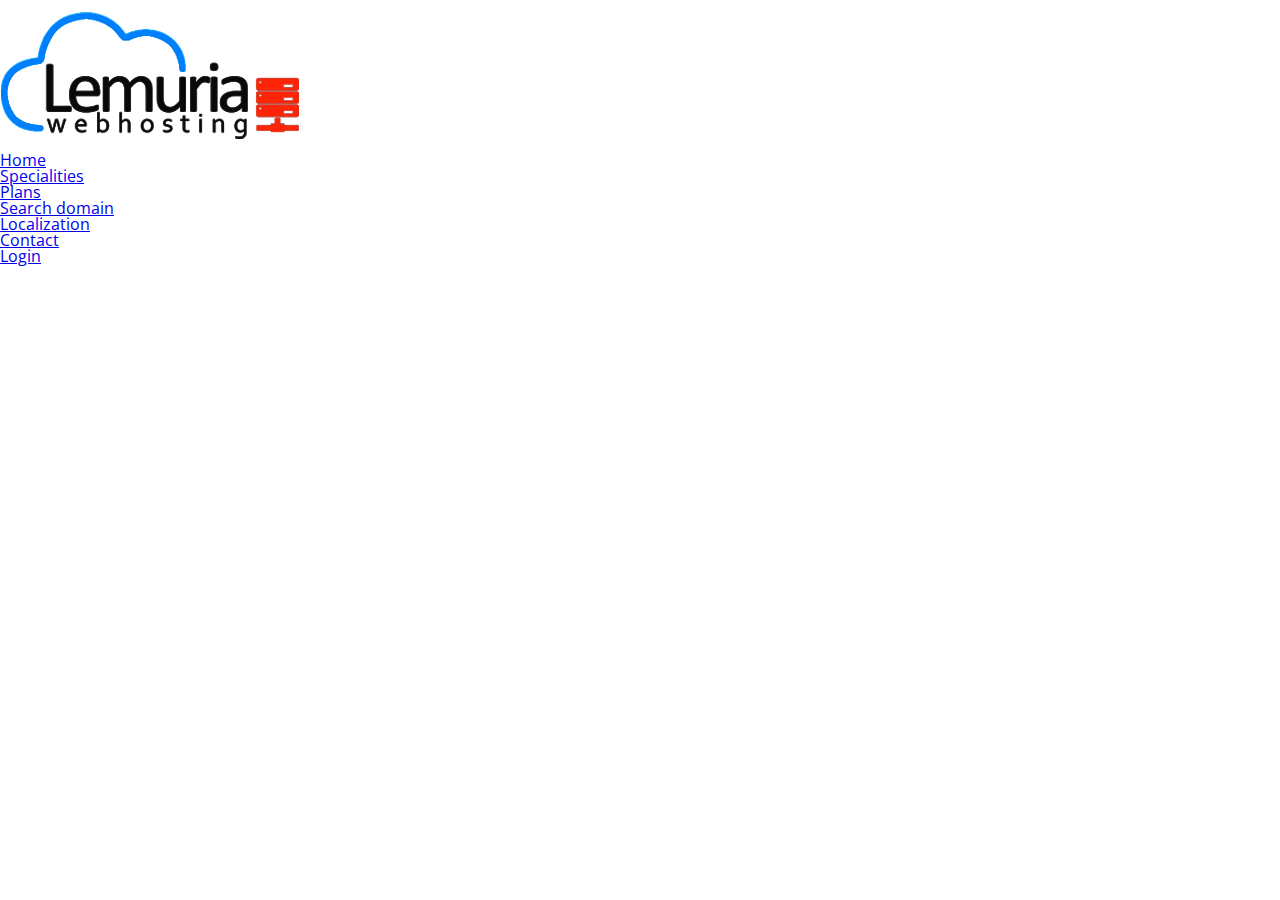
==== index.html @ deaa3f68 "first commit" ====
<!DOCTYPE html>
<html lang="pt-br">
  <head>
    <meta charset="utf-8" />
    <meta name="viewport" content="width=device-width, initial-scale=1" />
    <title>Hospital Lemúria</title>
    <link href="img/safe.png" rel="icon" />
    <link href="css/reset.css" rel="stylesheet" />
    <link href="css/style.css" rel="stylesheet" />
    <link href="css/media.css" rel="stylesheet" />
    <link rel="preconnect" href="https://fonts.googleapis.com" />
    <link rel="preconnect" href="https://fonts.gstatic.com" crossorigin />
    <link
      href="https://fonts.googleapis.com/css2?family=Noto+Sans+JP&family=Open+Sans:wght@300;400;500&display=swap"
      rel="stylesheet"
    />
  </head>

  <body>
    <div class="container">
      <div class="navbar">
        <nav>
          <a href="#"><img class="logo" src="img/logoLemuria.png"/></a>
          <ul class="navbar-itens">
            <li><a href="#section-home" title="Login">Home</a></li>
            <li><a href="#section-specialities">Specialities</a></li>
            <li><a href="#section-plan">Plans</a></li>
            <li><a href="#section-searchdomain">Search domain</a></li>
            <li><a href="#section-localization">Localization</a></li>
            <li><a href="#section-contact">Contact</a></li>
            <li><a href="#login-html" class="default-btn">Login</a></li>
          </ul>
        </nav>
      </div>
      <main>
        <!-- section-home -->
        <section id="section-home">
          <h1></h1>
          <p></p>
        </section>

        <!-- section-specialities -->
        <section id="section-specialities">
            <h1></h1>
            <p></p>
          </section>

        <!-- section-plan -->
        <section id="section-plan">
            <h1></h1>
            <p></p>
          </section>

        <!-- section-searchdomain -->
        <section id="section-searchdomain">
            <h1></h1>
            <p></p>
          </section>

        <!-- section-localization -->
        <section id="section-localization">
            <h1></h1>
            <p></p>
          </section>

        <!-- section-contact -->
        <section id="section-contact">
            <h1></h1>
            <p></p>
          </section>
      </main>
      
        <!-- footer -->
        <footer id="section-footer">
            <h1></h1>
            <p></p>
        </footer>
    </div>
  </body>
</html>
---- css/style.css ----
/* geral */
html{
    font-family: 'Open sans', 'sans-serif';
}

textarea{
    font-family: 'Open sans', 'sans-serif';
}
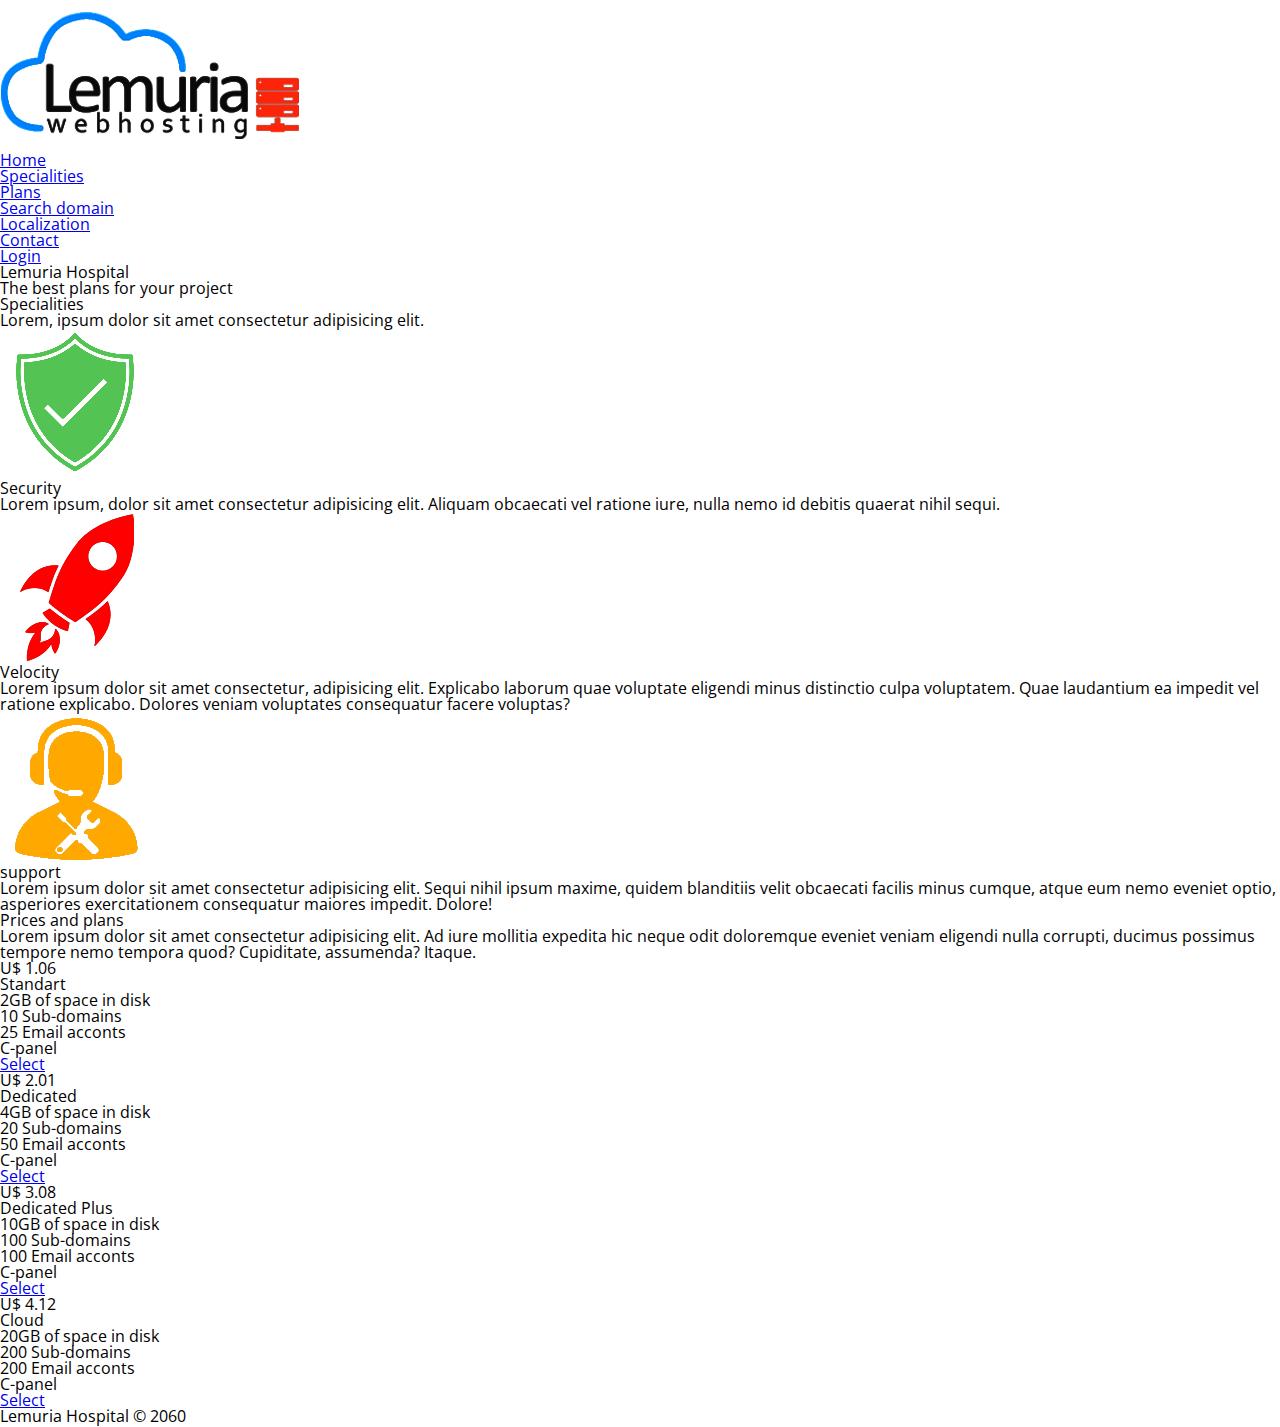
==== commit 62d6a02a: "Inclusão dos cards" ====
--- a/index.html
+++ b/index.html
@@ -20,7 +20,7 @@
     <div class="container">
       <div class="navbar">
         <nav>
-          <a href="#"><img class="logo" src="img/logoLemuria.png"/></a>
+          <a href="#"><img class="logo" src="img/logoLemuria.png" /></a>
           <ul class="navbar-itens">
             <li><a href="#section-home" title="Login">Home</a></li>
             <li><a href="#section-specialities">Specialities</a></li>
@@ -35,46 +35,142 @@
       <main>
         <!-- section-home -->
         <section id="section-home">
+          <div id="banner-content">
+            <h1>Lemuria Hospital</h1>
+            <p>The best plans for your project</p>
+          </div>
+        </section>
+
+        <!-- section-specialities -->
+        <section id="section-specialities">
+          <h1>Specialities</h1>
+          <p>Lorem, ipsum dolor sit amet consectetur adipisicing elit.</p>
+          <div class="specialities-content">
+            <ul>
+              <li>
+                <img src="img/safe.png" />
+                <h2>Security</h2>
+                <p>
+                  Lorem ipsum, dolor sit amet consectetur adipisicing elit.
+                  Aliquam obcaecati vel ratione iure, nulla nemo id debitis
+                  quaerat nihil sequi.
+                </p>
+              </li>
+
+              <li>
+                <img src="img/speed.png" />
+                <h2>Velocity</h2>
+                <p>
+                  Lorem ipsum dolor sit amet consectetur, adipisicing elit.
+                  Explicabo laborum quae voluptate eligendi minus distinctio
+                  culpa voluptatem. Quae laudantium ea impedit vel ratione
+                  explicabo. Dolores veniam voluptates consequatur facere
+                  voluptas?
+                </p>
+              </li>
+
+              <li>
+                <img src="img/support.png" />
+                <h2>support</h2>
+                <p>
+                  Lorem ipsum dolor sit amet consectetur adipisicing elit. Sequi
+                  nihil ipsum maxime, quidem blanditiis velit obcaecati facilis
+                  minus cumque, atque eum nemo eveniet optio, asperiores
+                  exercitationem consequatur maiores impedit. Dolore!
+                </p>
+              </li>
+            </ul>
+          </div>
+        </section>
+
+        <!-- section-plan -->
+        <section id="section-plan">
+          <h1>Prices and plans</h1>
+          <p>
+            Lorem ipsum dolor sit amet consectetur adipisicing elit. Ad iure
+            mollitia expedita hic neque odit doloremque eveniet veniam eligendi
+            nulla corrupti, ducimus possimus tempore nemo tempora quod?
+            Cupiditate, assumenda? Itaque.
+            <div class="plan-content">
+              <!-- cards -->
+              <div class="plan-card">
+                <ul>
+                  <li class="plan-price">U$ 1.06</li>
+                  <li class="plan-name">Standart</li>
+                  <li>2GB of space in disk</li>
+                  <li>10 Sub-domains</li>
+                  <li>25 Email acconts</li>
+                  <li>C-panel</li>
+                  <li><a class="default-btn" href="#">Select</a></li>
+                </ul>
+              </div>
+
+              <!-- cards -->
+              <div class="plan-card">
+                <ul>
+                  <li class="plan-price">U$ 2.01</li>
+                  <li class="plan-name">Dedicated</li>
+                  <li>4GB of space in disk</li>
+                  <li>20 Sub-domains</li>
+                  <li>50 Email acconts</li>
+                  <li>C-panel</li>
+                  <li><a class="default-btn" href="#">Select</a></li>
+                </ul>
+              </div>
+
+              <!-- cards -->
+              <div class="plan-card">
+                <ul>
+                  <li class="plan-price recommended">U$ 3.08</li>
+                  <li class="plan-name">Dedicated Plus</li>
+                  <li>10GB of space in disk</li>
+                  <li>100 Sub-domains</li>
+                  <li>100 Email acconts</li>
+                  <li>C-panel</li>
+                  <li><a class="default-btn" href="#">Select</a></li>
+                </ul>
+              </div>
+
+              <!-- cards -->
+                <div class="plan-card">
+                  <ul>
+                    <li class="plan-price">U$ 4.12</li>
+                    <li class="plan-name">Cloud</li>
+                    <li>20GB of space in disk</li>
+                    <li>200 Sub-domains</li>
+                    <li>200 Email acconts</li>
+                    <li>C-panel</li>
+                    <li><a class="default-btn" href="#">Select</a></li>
+                  </ul>
+                </div>
+              
+            </div>
+          </p>
+        </section>
+
+        <!-- section-searchdomain -->
+        <section id="section-searchdomain">
           <h1></h1>
           <p></p>
         </section>
 
-        <!-- section-specialities -->
-        <section id="section-specialities">
-            <h1></h1>
-            <p></p>
-          </section>
-
-        <!-- section-plan -->
-        <section id="section-plan">
-            <h1></h1>
-            <p></p>
-          </section>
-
-        <!-- section-searchdomain -->
-        <section id="section-searchdomain">
-            <h1></h1>
-            <p></p>
-          </section>
-
         <!-- section-localization -->
         <section id="section-localization">
-            <h1></h1>
-            <p></p>
-          </section>
+          <h1></h1>
+          <p></p>
+        </section>
 
         <!-- section-contact -->
         <section id="section-contact">
-            <h1></h1>
-            <p></p>
-          </section>
+          <h1></h1>
+          <p></p>
+        </section>
       </main>
-      
-        <!-- footer -->
-        <footer id="section-footer">
-            <h1></h1>
-            <p></p>
-        </footer>
+
+      <!-- footer -->
+      <footer class="footer-content">
+        <p>Lemuria Hospital © 2060</p>
+      </footer>
     </div>
   </body>
 </html>
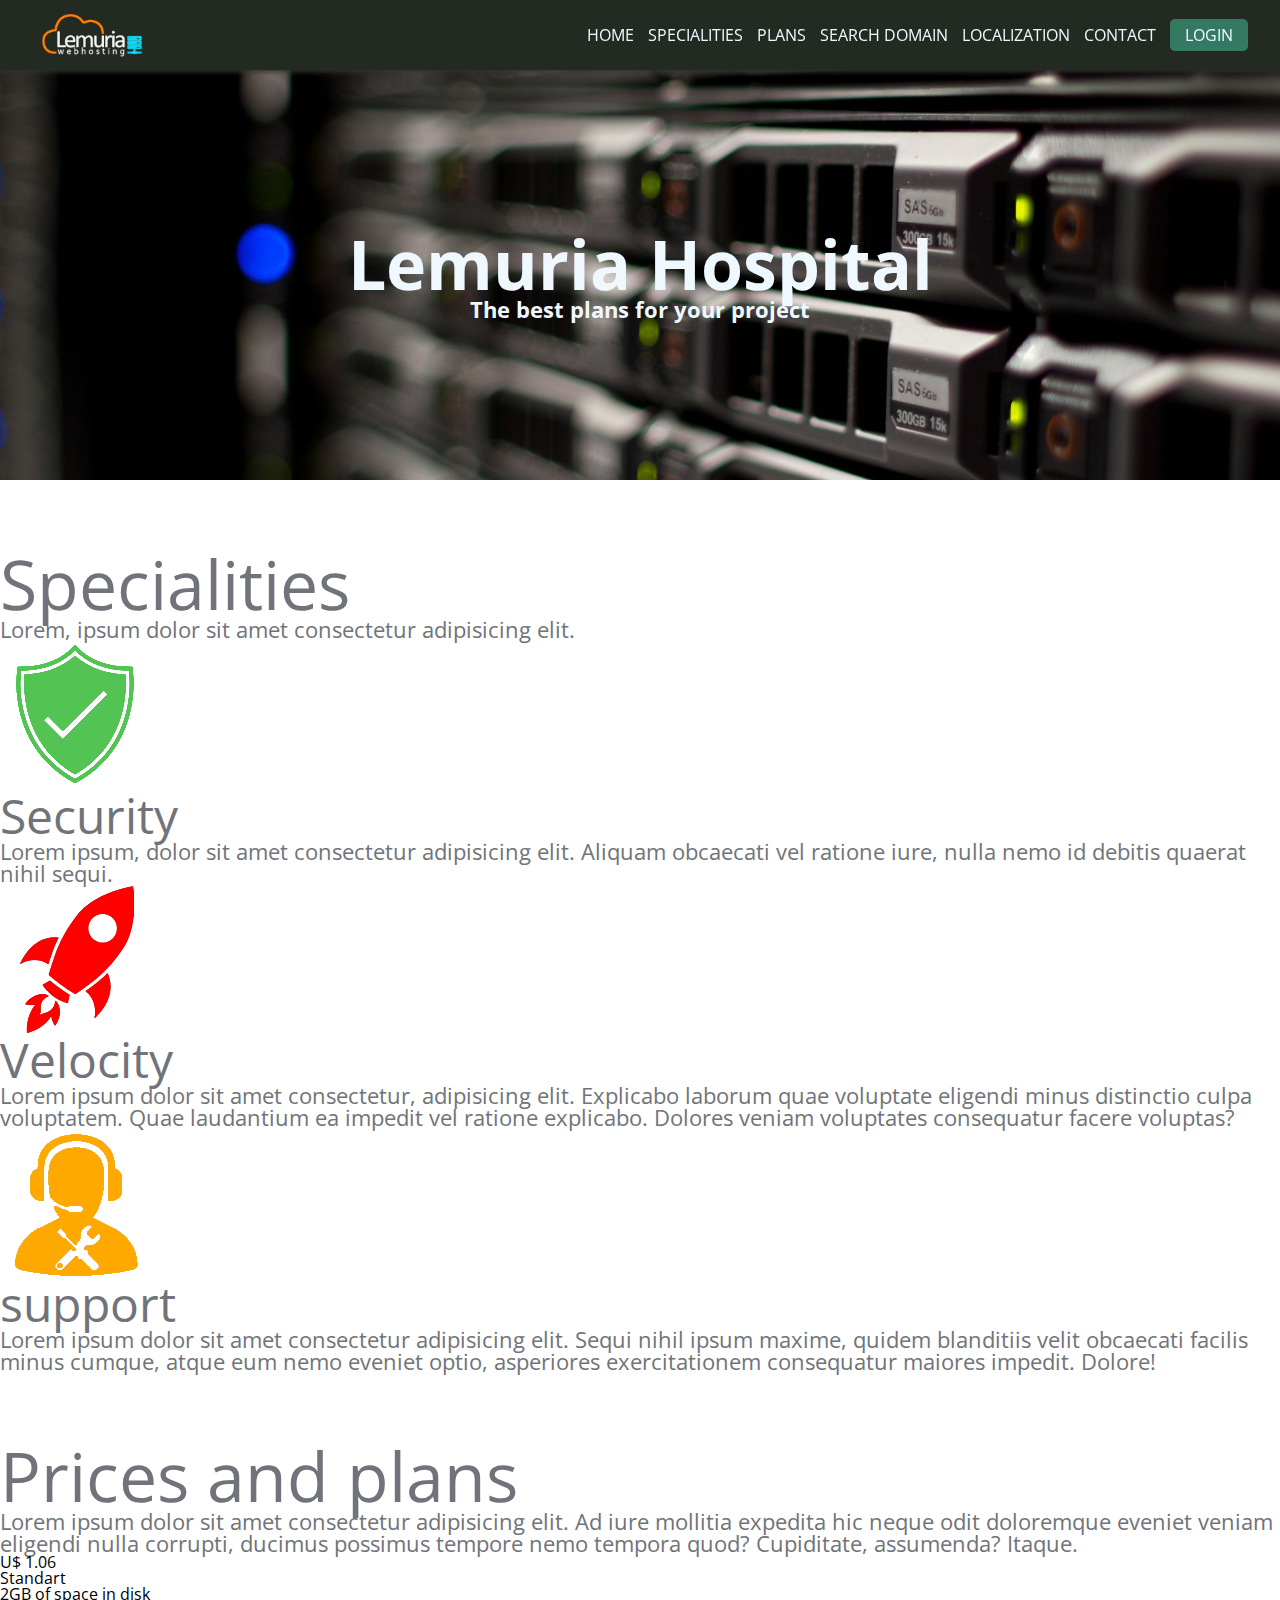
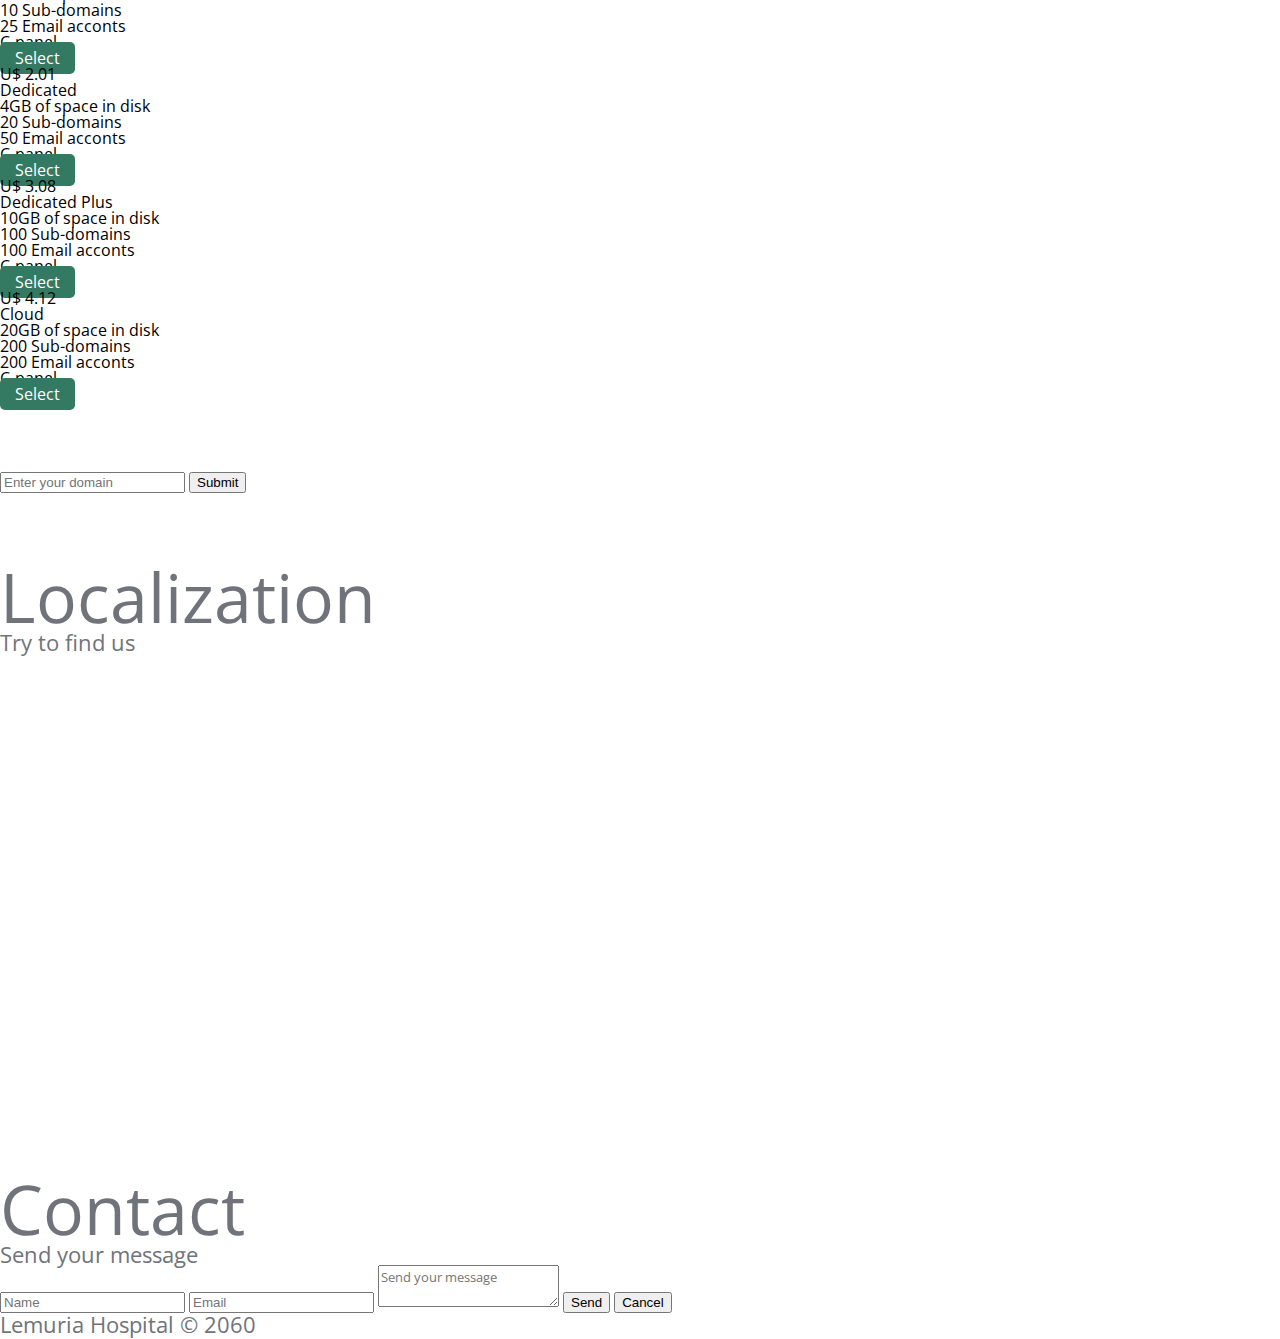
==== commit cdfb9715: "Dia 9-6-22" ====
--- a/index.html
+++ b/index.html
@@ -28,14 +28,14 @@
             <li><a href="#section-searchdomain">Search domain</a></li>
             <li><a href="#section-localization">Localization</a></li>
             <li><a href="#section-contact">Contact</a></li>
-            <li><a href="#login-html" class="default-btn">Login</a></li>
+            <li><a href="login.html" class="default-btn">Login</a></li>
           </ul>
         </nav>
       </div>
       <main>
         <!-- section-home -->
         <section id="section-home">
-          <div id="banner-content">
+          <div class="banner-content">
             <h1>Lemuria Hospital</h1>
             <p>The best plans for your project</p>
           </div>
@@ -152,18 +152,35 @@
         <section id="section-searchdomain">
           <h1></h1>
           <p></p>
+          <div class="searchdomain-content">
+            <form >
+              <input type="text" name="search" placeholder="Enter your domain">
+              <input type="submit" text="Search">
+            </form>
+          </div>
         </section>
 
         <!-- section-localization -->
         <section id="section-localization">
-          <h1></h1>
-          <p></p>
+          <h1>Localization</h1>
+          <p>Try to find us</p>
+          <div class="localization-content">
+            <iframe src="https://www.google.com/maps/embed?pb=!1m18!1m12!1m3!1d3659.0253281465625!2d-46.434050785023416!3d-23.495597184715646!2m3!1f0!2f0!3f0!3m2!1i1024!2i768!4f13.1!3m3!1m2!1s0x94ce63dda7be6fb9%3A0xa74e7d5a53104311!2sSenac%20S%C3%A3o%20Miguel%20Paulista!5e0!3m2!1spt-BR!2sbr!4v1654814257750!5m2!1spt-BR!2sbr" width="600" height="450" style="border:0;" allowfullscreen="" loading="lazy" referrerpolicy="no-referrer-when-downgrade"></iframe>
+
+          </div>
         </section>
 
         <!-- section-contact -->
         <section id="section-contact">
-          <h1></h1>
-          <p></p>
+          <h1>Contact</h1>
+          <p>Send your message</p>
+          <div class="contact-content">
+            <input type="text" name="name" placeholder="Name">
+            <input type="email" name="email" placeholder="Email"> 
+            <textarea name="message" placeholder="Send your message"></textarea>
+            <input type="submit" value="Send">
+            <input type="submit" value="Cancel">
+          </div>
         </section>
       </main>
 
--- a/css/style.css
+++ b/css/style.css
@@ -5,4 +5,114 @@
 
 textarea{
     font-family: 'Open sans', 'sans-serif';
+}
+
+a{
+    transition: .5s;
+}
+
+h1, h2, h3, p{
+    color: #70747a;
+}
+
+h1{
+    font-size: 68px;
+}
+
+h2, h3{
+    font-size: 48px;
+}
+
+p{
+    font-size: 22px;
+}
+
+nav{
+    position: relative;
+}
+
+section{
+    padding-top: 70px;
+}
+
+/* navbar */
+.navbar{
+    width: 100%;
+    height: 70px;
+    background-color: #232a21;
+    padding: 0px 2em;
+    position: fixed;
+    box-sizing: border-box;
+    box-shadow: 1px 2px 5px #333;
+    z-index: 99;
+}
+
+.logo{
+    height: 50px;
+    padding: 10px;
+    filter: invert(100%);
+}
+
+.navbar-itens {
+    list-style: none;
+    position: absolute;
+    display: inline-block;
+    height: 70px;
+    line-height: 70px;
+    margin: 0;
+    right: 0;
+}
+
+.navbar-itens li{
+    display: inline-block;
+    margin-left: 10px;
+    text-transform: uppercase;
+}
+
+.navbar-itens li a{
+    text-decoration: none;
+    color: aliceblue;
+}
+
+.navbar-itens li a:hover{
+    color: #232a31;
+    background-color: aliceblue;
+    padding: 0 5px;
+    display: block;
+}
+
+.default-btn{
+    color: white;
+    text-decoration: none;
+    padding: 5px 15px;
+    background-color: #347a63;
+    border-radius: 5px;
+}
+
+.default-btn:hover{
+    color: white !important;
+    font-weight: bold !important;
+    background-color: #d6680f !important;
+    display: inline !important;
+    padding: 5px 15px !important;
+}
+
+/* section-home */
+.banner-content{
+    background-image: url('../img/img3.png');
+    background-size: cover;
+    background-position: center;
+    padding: 10em 0;
+}
+
+.banner-content h1{
+    color: aliceblue;
+    text-align: center;
+    font-weight: bold;
+}
+
+.banner-content p{
+    color: aliceblue;
+    text-align: center;
+    font-weight: bold;
 }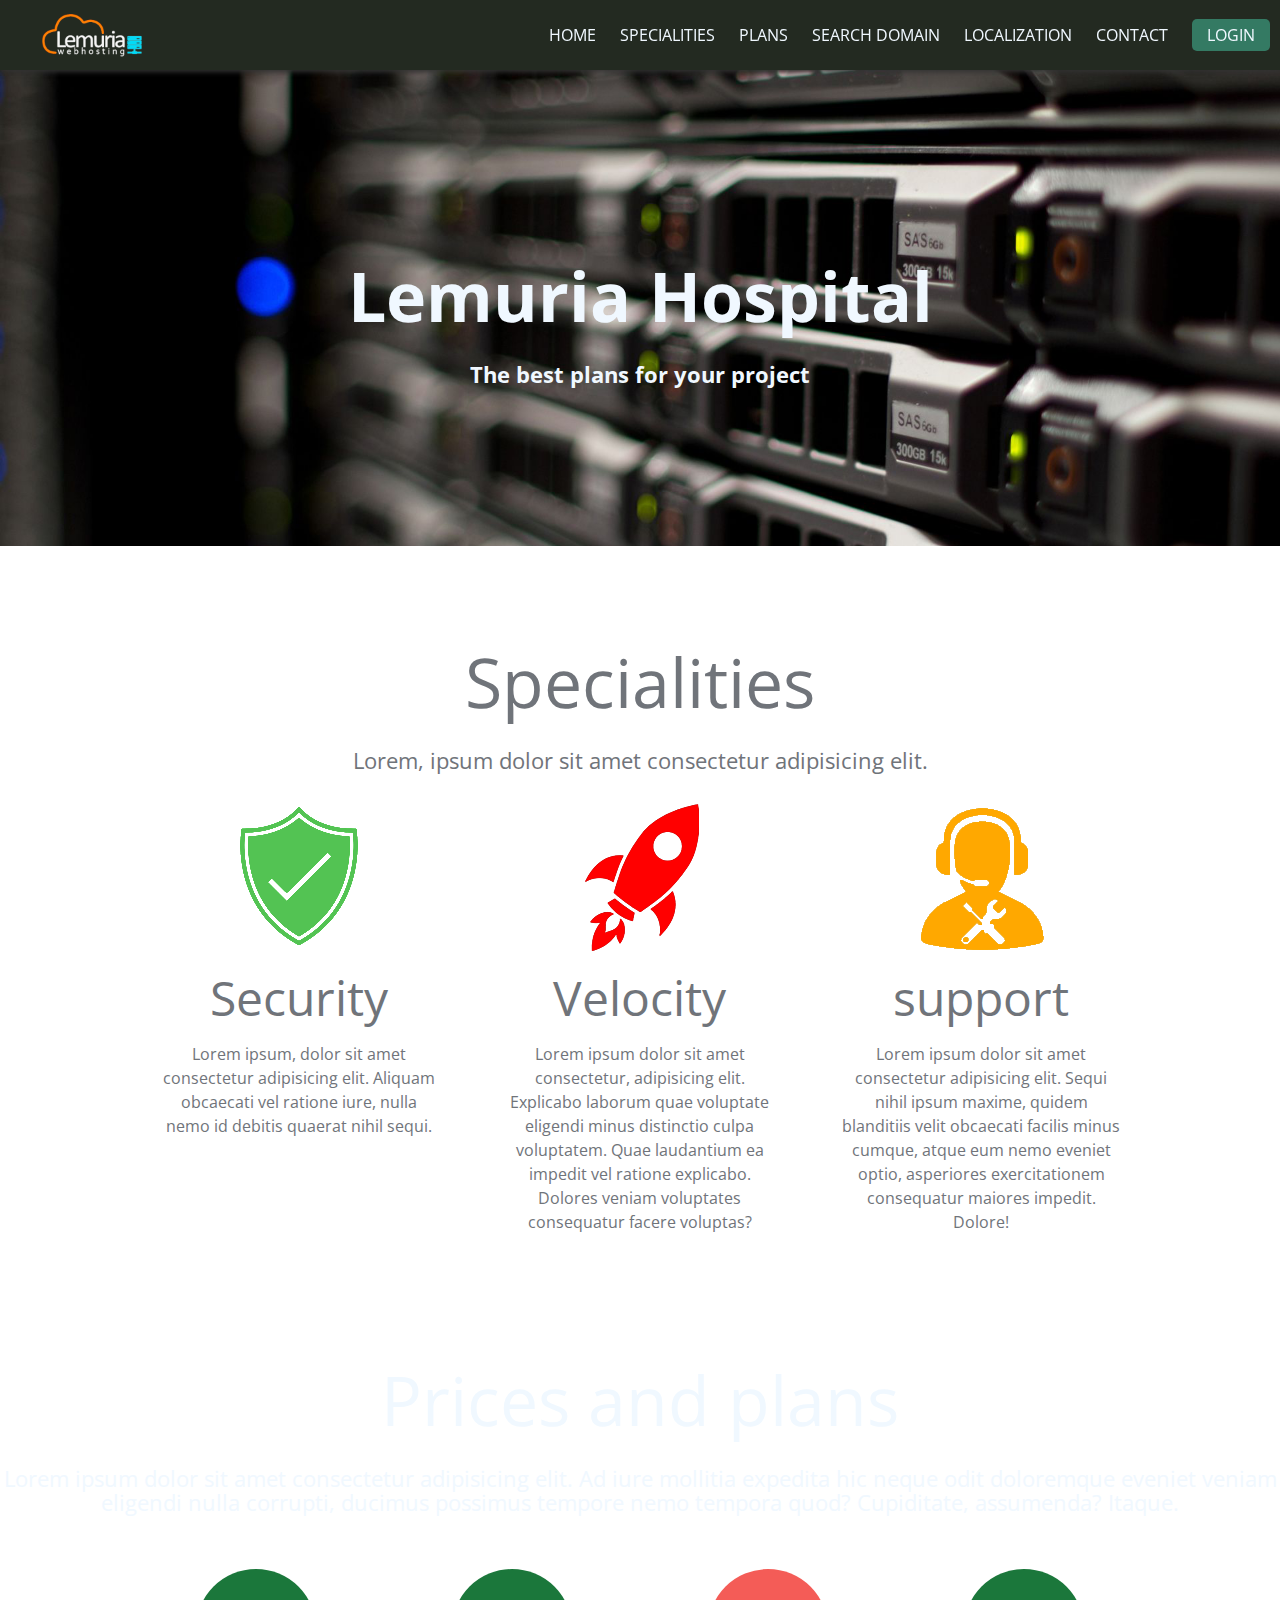
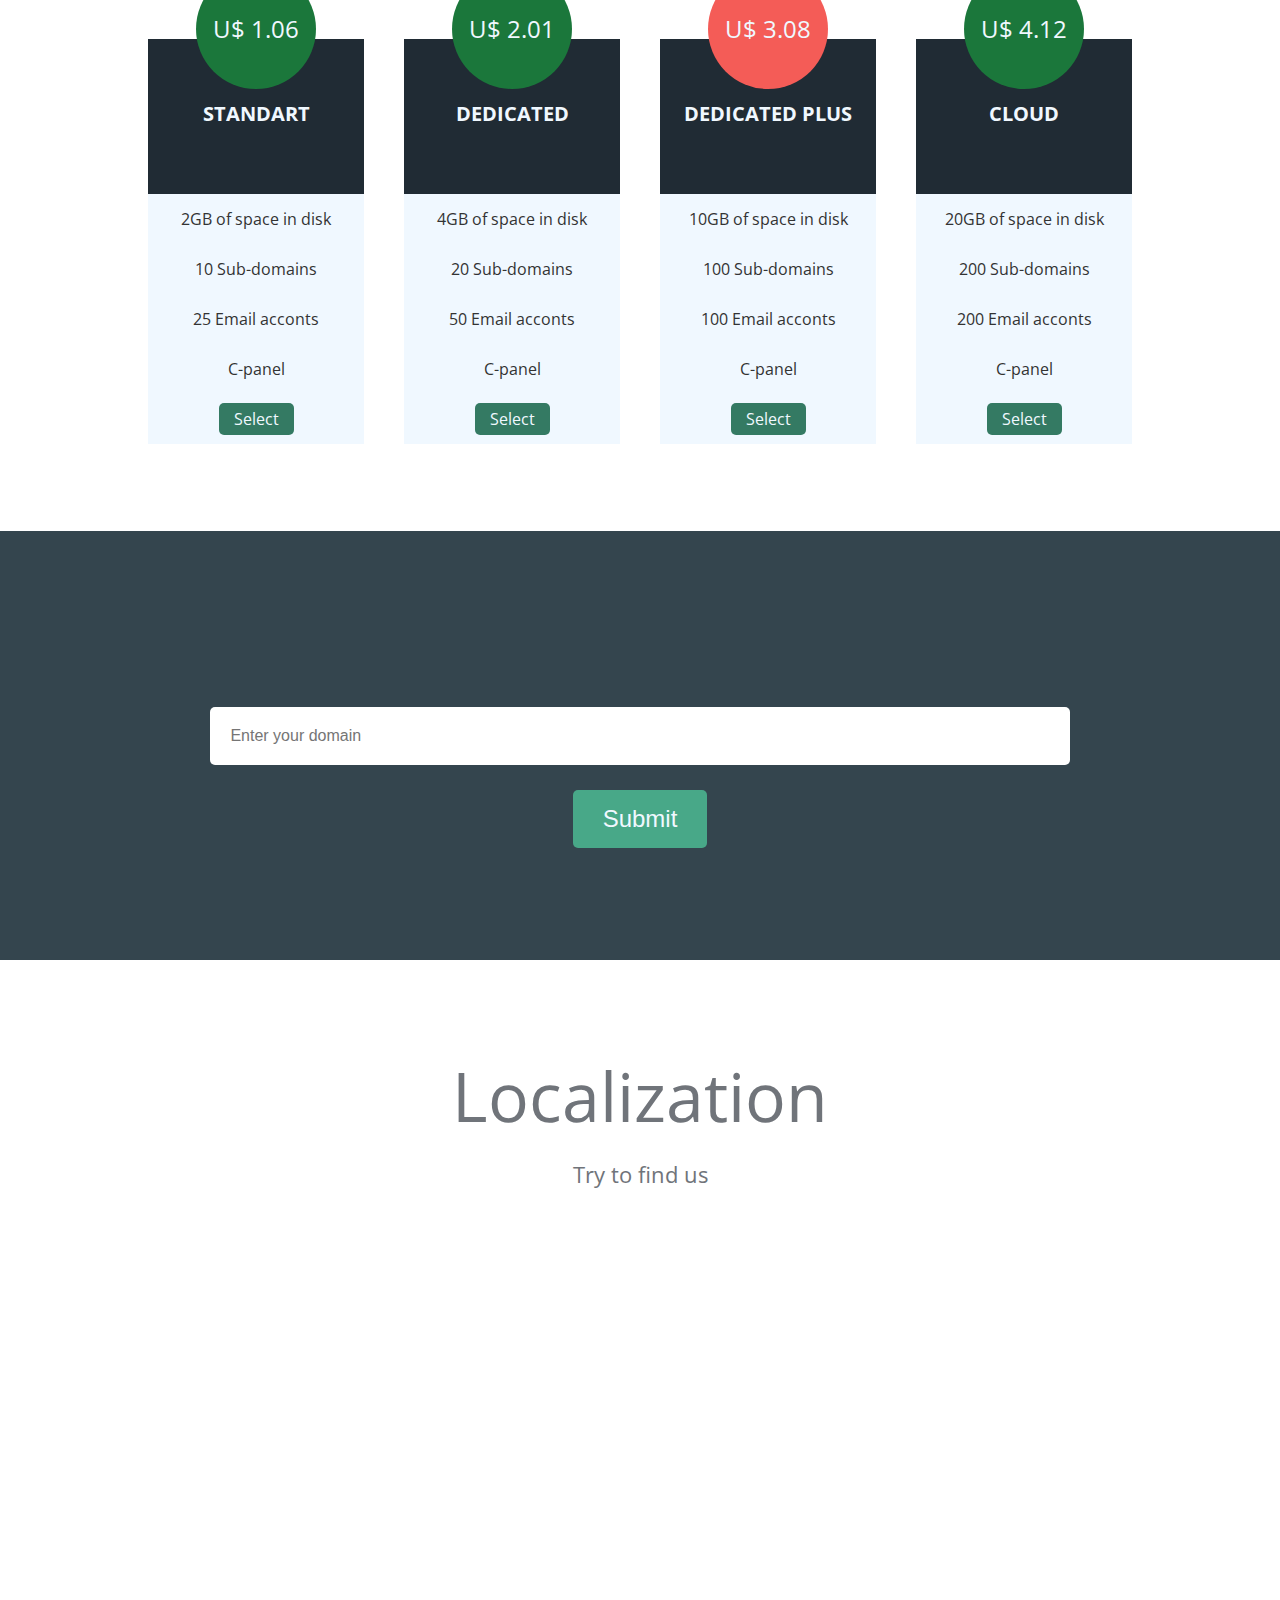
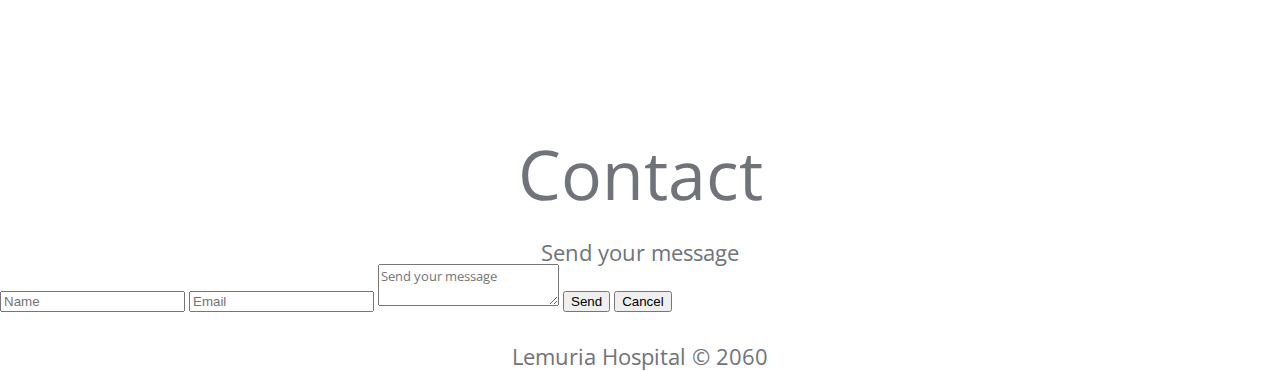
==== commit 3d45ffa9: "Dia 10-6" ====
--- a/index.html
+++ b/index.html
@@ -18,8 +18,9 @@
 
   <body>
     <div class="container">
+      <nav>
       <div class="navbar">
-        <nav>
+        
           <a href="#"><img class="logo" src="img/logoLemuria.png" /></a>
           <ul class="navbar-itens">
             <li><a href="#section-home" title="Login">Home</a></li>
@@ -30,9 +31,9 @@
             <li><a href="#section-contact">Contact</a></li>
             <li><a href="login.html" class="default-btn">Login</a></li>
           </ul>
-        </nav>
-      </div>
-      <main>
+        </div>
+      </nav>
+      <header>
         <!-- section-home -->
         <section id="section-home">
           <div class="banner-content">
@@ -40,7 +41,8 @@
             <p>The best plans for your project</p>
           </div>
         </section>
-
+      </header>
+        <main>
         <!-- section-specialities -->
         <section id="section-specialities">
           <h1>Specialities</h1>
--- a/css/style.css
+++ b/css/style.css
@@ -11,20 +11,35 @@
     transition: .5s;
 }
 
-h1, h2, h3, p{
-    color: #70747a;
+h2, h3{
+    color: #70747a;
+    text-align: center;
+    padding-top: 2rem;
+    font-size: 22px;
+    line-height: 24px;
 }
 
 h1{
     font-size: 68px;
+    color: #70747a;
+    text-align: center;
+    padding-top: 2rem;
 }
 
 h2, h3{
     font-size: 48px;
+    color: #70747a;
+    text-align: center;
+    padding-top: 2rem;
+    line-height: 24px;
 }
 
 p{
     font-size: 22px;
+    color: #70747a;
+    text-align: center;
+    padding-top: 2rem;
+    line-height: 24px;
 }
 
 nav{
@@ -66,6 +81,7 @@
 .navbar-itens li{
     display: inline-block;
     margin-left: 10px;
+    margin-right: 10px;
     text-transform: uppercase;
 }
 
@@ -115,4 +131,156 @@
     color: aliceblue;
     text-align: center;
     font-weight: bold;
+}
+
+#section-specialities{
+    text-align: center;
+}
+
+#section-specialities ul{
+    display: flex;
+    width: 80%;
+    position: relative;
+    margin-left: auto;
+    margin-right: auto;
+    padding-left: 0;
+}
+
+#section-specialities ul li{
+    flex: 1 1 200px;
+    list-style: none;
+    text-align: center;
+    padding: 30px;
+}
+
+#section-specialities ul li p{
+    font-size: 16px;
+}
+
+/* prices and plans */
+#section-plan {
+    background-image: url('../img/img6.png');
+    background-position: center top;
+    background-repeat: no-repeat;
+    background-size: cover;
+    background-attachment: fixed;
+    padding-bottom: 50px;
+}
+
+#section-plan h1,
+#section-plan p {
+    color: aliceblue;
+}
+
+/* cards */
+.plan-content{
+    display: flex;
+    justify-content: space-between;
+    margin-top: 50px;
+    width: 80%;
+    position: relative;
+    margin-left: auto;
+    margin-right: auto;
+}
+
+.plan-card{
+    flex: 1 1 200px;
+    max-width: 275px;
+    margin: 5px 20px;
+}
+
+.plan-card ul li{
+    list-style: none;
+    text-align: center;
+    height: 50px;
+    line-height: 50px;
+    background-color: aliceblue;
+    color: #333;
+}
+
+.plan-card ul li a{
+    text-decoration: none;
+    color: aliceblue;
+}
+
+.plan-card .plan-price{
+    width: 120px;
+    height: 120px;
+    border-radius: 50%;
+    background-color: #1b773b;
+    color: aliceblue;
+    text-align: center;
+    line-height: 120px;
+    font-size: 24px;
+    position: relative;
+    margin-left: auto;
+    margin-right: auto;
+    margin-bottom: -50px;
+}
+
+.plan-card .plan-name{
+    text-transform: uppercase;
+    text-align: center;
+    font-size: 20px;
+    font-weight: bold;
+    color: aliceblue;
+    background-color: #202b34;
+    padding-top: 50px;
+    padding-bottom: 55px;
+}
+
+.recommended {
+    background-color: #f45c57 !important;
+}
+
+/* search-domain */
+
+#section-searchdomain{
+    background-color: #34454e;
+    text-align: center;
+    padding: 5em 0;
+}
+
+#section-searchdomain h1,
+#section-searchdomain p{
+    color: aliceblue;
+}
+
+.searchdomain-content{
+    width: 80%;
+    padding: 2em;
+    margin-left: auto;
+    margin-right: auto;
+}
+
+.searchdomain-content input{
+    display: block;
+    position: relative;
+    margin-left: auto;
+    margin-right: auto;
+    border: none;
+    border-radius: 5px;
+}
+
+.searchdomain-content input[type=text]{
+    margin-bottom: 25px;
+    width: 80%;
+    padding: 20px;
+    font-size: 16px;
+}
+
+.searchdomain-content input[type=submit]{
+    padding: 15px 30px;
+    font-size: 24px;
+    color: aliceblue;
+    background-color: #48a888;
+}
+
+.searchdomain-content input[type=submit]:hover{
+    padding: 15px 30px;
+    font-size: 24px;
+    color: aliceblue;
+    font-weight: bold;
+    background-color: #d6680f;
+    transition: .5s;
 }